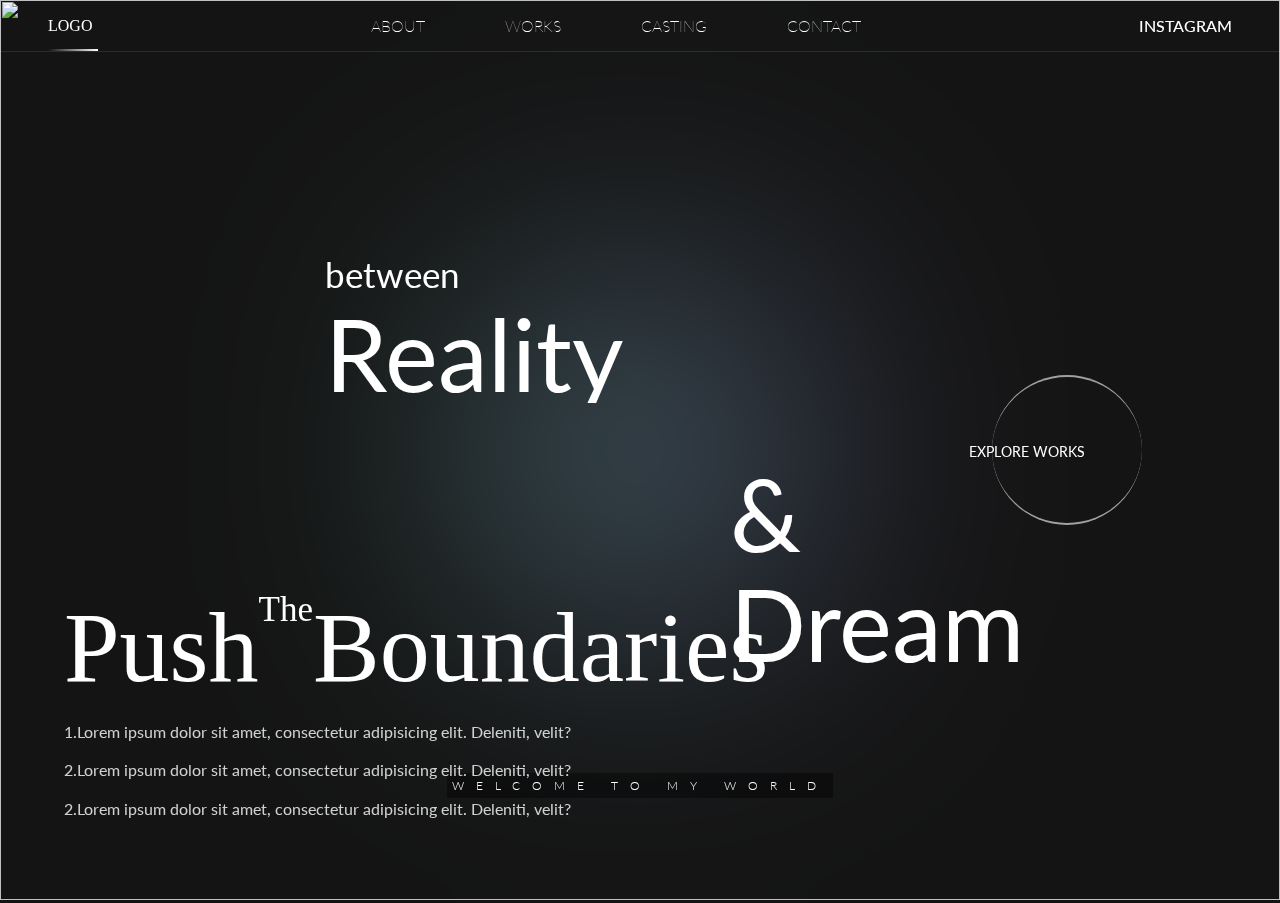
==== index.html @ f549fa96 "1" ====
<!DOCTYPE html>
<html lang="en">
    
<head>

    <meta charset="UTF-8">
    <meta name="viewport" content="width=device-width, initial-scale=1.0">
    <title>HessamHezaveh</title>
    <link rel="stylesheet" href="./style.css">
    <link rel="stylesheet" href="https://cdnjs.cloudflare.com/ajax/libs/font-awesome/6.4.2/css/all.min.css" integrity="sha512-z3gLpd7yknf1YoNbCzqRKc4qyor8gaKU1qmn+CShxbuBusANI9QpRohGBreCFkKxLhei6S9CQXFEbbKuqLg0DA==" crossorigin="anonymous" referrerpolicy="no-referrer" />

</head>
<body>

    <div id="blob"></div>
    <div class="blur" id="blur"></div>

    <header>
        <nav class="navbar">
            <span></span>
            <div class="logo">LOGO</div>
            <ul class="menu">
                <li><a href="#">About</a></li>
                <li><a href="./works">Works</a></li>
                <li><a href="#">Casting</a></li>
                <li><a href="#">Contact</a></li>
            </ul>
            <div class="btn">Instagram</div>
        </nav>
    </header>

    <div class="wrapper">
        <section class="video-section">
            <div class="video-container">

<!------------------------------------canvas--------------------------------------------->
                <canvas id="canvas1"></canvas>
                <script src="index.js"></script>
<!---------------------------------------------------------------------------------------->
            </div>
            <div class="img-container">
                <img src="./media/eye2.png" class="img">
            </div>
            <div class="text-content">
                <div class="img_txt">
                    <div class="title sm t-left" >
                        <span>between</span>
                    </div>
                    
                    <div class="title bg t-left">
                        <span>Reality</span>
                    </div>

                    <div class="title bg t-right n">
                        <span>&</span>
                    </div>

                    <div class="title bg t-right">
                        <span>Dream</span>
                    </div>
                </div>
                <p class="txt-bottom">
                    welcome to my world
                </p>
            </div>
            <div class="v_container">
                <div class="left-side">
                    <div class="tv">
                        <div class="bg">push</div>
                        <div class="sm">the</div>
                        <div class="bg ">boundaries</div>
                    </div>
                    <div class="text-container">
                        <p>
                            1.Lorem ipsum dolor sit amet, consectetur adipisicing elit. Deleniti, velit?
                        </p>
                        <p>
                            2.Lorem ipsum dolor sit amet, consectetur adipisicing elit. Deleniti, velit?
                        </p>
                        <p>
                            2.Lorem ipsum dolor sit amet, consectetur adipisicing elit. Deleniti, velit?
                        </p>
                    </div>
                </div>                
                <div class="right-side">
                    
                    <a href="./grid.html"><p>explore Works <i class="fa-solid fa-arrow-right-long"></i></p></a>
                </div>
            </div>
        </section>
    </div>
 
</body>
<script src="https://cdnjs.cloudflare.com/ajax/libs/gsap/3.11.0/gsap.min.js"></script>
<script src="https://cdnjs.cloudflare.com/ajax/libs/ScrollTrigger/1.0.5/ScrollTrigger.min.js"></script>
<script src="https://cdnjs.cloudflare.com/ajax/libs/gsap/3.10.4/ScrollTrigger.min.js"></script>
<script src="./gsap.js"></script>

<script src="./glowscript.js"></script>


</html>
---- style.css ----
@import url('https://fonts.googleapis.com/css2?family=Bangers&family=Lato:wght@100;300;400;700;900&display=swap');
* {
    padding: 0;
    margin: 0;
    box-sizing: border-box;
    -webkit-user-select: none; /* Safari */
    -ms-user-select: none; /* IE 10 and IE 11 */
    user-select: none; /* Standard syntax */
}
@font-face {
    font-family: w;
    src: url(./fonts/WanoQuin-ExtraBold.otf);
}

body{
    color: #fff;
    font-family: 'Lato', sans-serif;
    overflow-x: hidden;
    background-color: #141414;
    z-index: 3;
}
.navbar {
    display: flex;
    align-items: center;
    justify-content: space-between;
    padding: 1rem 3rem;
    position: fixed;
    top: 0;
    width: 100vw;
    border-bottom: 1px solid rgba(255, 255, 255, 0.1);
    z-index: 1000;
}

.navbar span{
    position: absolute;
    bottom: 0;
    height: 2px;
    width: 50px;
    background: linear-gradient(90deg, transparent, #fff);
    animation: animate 5s infinite linear;
}
/*head menu animation*/

@keyframes animate {
    0%{
        left: 0;
        transform: translate(-100%);
    }
    100%{
        left: 100%;
        transform: translate(0%);
    }
}


.logo {
    text-transform: capitalize;
    font-style: 30px;
    cursor: pointer;
    font-family: w;
}

li {
    list-style: none;
}

a {
    color: #fff;
    text-decoration: none;
}

.menu {
    display: flex;
    gap: 5rem;
    text-transform: uppercase;
    font-weight: 100;
}
.btn {
    font-weight: 500;
    text-transform: uppercase;
}
.wrapper{
    display:grid;
}

section{
    width:100vw;
    flex-shrink: 0;
    overflow: hidden;
}



.img-container{
    position: absolute;
    top: 0;
    height: 100vh;
    width: 100vw;
}

.img{
    object-fit: cover;
    height: 100%;
    width: 100%;
}

.text-content{
    position: absolute;
    top: 0;
    height: 100vh;
    width: 100vw;
    display: flex;
    flex-direction: column;
    align-items: center;
    justify-content: center;
    
}

.title {

    width: 450px;
    position: relative;
    height: 110px;
    overflow: hidden;
}
.bg{
    font-size: 100px;
}
.sm{
    font-size: 35px;
    height: 40px;
}
.t-left{
    left: -20%;
}
.t-right{
    top: 50px;
    left: 70%;
}
.title span{
    position: absolute;
}
.n{
    z-index: -1;
}
.text-content p{
    transform: translateY(150px);
    text-transform: uppercase;
    font-size: 12px;
    letter-spacing: 12px;
    font-weight: 300;
    background: rgba(0, 0, 0, 0.4);
    padding: 5px;
    
}
.v_container {
    position: absolute;
    top: 0;
    height: 100vh;
    width: 100vw;
    display: grid;
    grid-template-columns: 2fr 1fr;
    


}
/* push envlop*/
.left-side{
    display: flex;
    flex-direction: column;
    justify-content: flex-end;
    padding: 4rem;
    gap: 1rem;
}

.tv{
    font-family: w;
    display: flex;
    text-transform: capitalize;

    
}

/********* paragraph ********/
.text-container{
    max-width: 600px;  
}

.text-container p{
    padding-bottom: 1rem;
    line-height: 1.4;
    opacity: 0.8;
}
/******************************/

.right-side{
    margin: auto;
    width: 150px;
    height: 150px;
    border-top: 2px solid;
    border-bottom: 2px solid;
    border-color: rgba(255, 255, 255, 0.6);
    border-radius: 50%;
    position: relative;
    /************************/
    
}

.right-side p{
    position: absolute;
    top: 45%;
    left: -15%;
    text-transform: uppercase;
    font-size: 14px;
    
}
.fa-arrow-right-long{
    transform: translateX(20px);
    
}

/***************works****************/

#image-track {
    display: flex;
    gap: 4vmin;
    position: absolute;
    left: 50%;
    top: 50%;
    transform: translate(0%, -50%); 
    user-select: none; /* -- Prevent image highlighting -- */
  }

  
#image-track > .image {
    width: 40vmin;
    height: 56vmin;
    object-fit: cover;
    object-position: 100% top;
  }




/**********************************************************/
/*mouse effect*/

@keyframes rotate {
    from {
      rotate: 0deg;
    }
    
    50% {
      scale: 1 1.5;
    }
    
    to {
      rotate: 360deg;
    }
  }
 

  #blob {
    background-color: white;
    height: 20vmax;
    aspect-ratio: 1;
    position: fixed;
    left: 50%;
    top: 50%;
    translate: -50% -50%;
    border-radius: 50%;
    background: linear-gradient(to right, aquamarine, mediumpurple);
    animation: rotate 20s infinite;
    opacity: 0.8;
    z-index: -5;
  }
  
    .blur {
    height: 100vh;
    width: 100vw;
    position:fixed;
    z-index: -2;
    backdrop-filter: blur(12vmax);


  }
  /*////////////////////////////////grid//////////////////////////////*/
  
.container {
    padding-top: 15vh;
    min-height: 100vh;
    display: flex;
    justify-content: space-evenly;
    align-items: center;
    gap: 30px;
    
    z-index: 1000;
}

.left-text {
    
    
    background-color:rgba(26, 26, 26, 0.664);
    padding: 20px;
    border-radius: 20px;
    transition: all 1s ease-in-out;

}



.heading{
    font-size: 4rem;
    color: white;
    text-align: center;
}
.subheading{
    color:#ddd;
    margin-top:10px;
    text-align: center;
    font-size: 1.3rem;
    line-height: 3rem;
}

.gallery{
    flex-basis: 80%;
    display: grid;
    gap: 20px;
    grid-template-columns: repeat(3, 1fr);
    grid-auto-rows: 120px;
    background-color: rgba(48, 48, 48, 0.575);
    padding: 20px;
    border-radius: 30px;
    transition: all 1s ease-in-out;

}

.box {
    background-size: cover;
    background-position: top;
    color: white;
    display: flex;
    justify-content: left;
    align-items: end;
    font-size: medium;
    font-weight: 500;
    padding-left: 10px;
    padding-bottom: 10px;
    background-color: #963c00;
   /* background-blend-mode: luminosity ;*/
    background-blend-mode: multiply;
    transition: all 1s ease-in-out;
    border-radius: 1rem;
   
}
.box2 {
    background-size: cover;
    background-position: top;

    display: flex;
    flex-direction: column;

    justify-content: center; 
    align-items: center;

    background-color: #272727;
   /* background-blend-mode: luminosity ;*/
    background-blend-mode: multiply;
    transition: all 1s ease-in-out;
    border-radius: 1rem;
    
    
   
}



.box2 p{
    color: #d46803;
    font-size:250%;
    font-weight:900;
    mix-blend-mode: difference ;
    
}
#us{
    font-size:900%;

}


/********utility class******/
.box:hover{
    background-color: #ffffff;
   /* background-blend-mode: normal ;*/
   background-position: center;
   box-shadow: 0 0 4px #fff;
}
.box2:hover{
    background-color: #00800d;
   /* background-blend-mode: normal ;*/
   background-position: center;
   box-shadow: 0 0 4px #fff;
}

.row-2{
    grid-row: span 2;
}
.col-2{
    grid-column: span 2;
}
.row-3{
    grid-row: span 3;
}
.col-3{
    grid-column: span 3;
}

/*////////////////////////////////////DICE/////////////////////////////////////*/

/*
* Dice Style
*/

.game-container{


    display: grid;
    gap: 20px;
    grid-template-columns: repeat(1, 3fr);
    place-items: center;
    justify-content: center;
    background: #1b1b1b8c;
    grid-auto-rows: 120px;

}


.dice{
    position: relative;
    width: 100px;
    height: 100px;
    transform-style: preserve-3d;
    transition: 0.1s ease;

   /* animation: rolling 4s;*/

}
@keyframes rolling{
    50%{
        transform: rotateX(455deg) rotateY(455deg)
    }
}
.face{
    position: absolute;
    width: 100%;
    height: 100%;
    border-radius: 20px;
    border: 5px solid #333333;
    transform-style: preserve-3d;
    background: linear-gradient(
        145deg, #5f5f5f, #202020
    );
}
/*corners*/
.face::before{
    position: absolute;
    content:'';
    width: 100%;
    height: 50%;
    border-radius: 200px;
    background: #333333;
    transform: translateZ(-1px)
}


.face::after{
    position: absolute;
    content: '';
    top:50%;
    left:50%;
    width: 18px;
    height: 18px;
    border-radius: 50%;
    background: #ffffff;

}
/*1*/
.front {
    transform:translateZ(50px);
}
.back{
    transform: rotateX(180deg) translateZ(50px)
}
/*2*/
.top{
    transform: rotateX(90deg) translateZ(50px)
}
.bottom{
    transform: rotateX(-90deg) translateZ(50px)
}
.right{
    transform: rotateY(90deg) translateZ(50px) 
}
/*3*/
.left{
    transform: rotateY(-90deg) translateZ(50px)
}




.front::after{
    width: 30px;
    height: 30px;
    background: #f63330;
    margin: -15px 0 0 -15px
}

.back::after{
    margin: -35px 0 0 -30px;
    box-shadow: 40px 0,
                0 25px,
                40px 25px,
                0 50px,
                40px 50px;
}

.top::after{
    margin: -30px 0 0 -30px;
    box-shadow:40px 40px;
}
.bottom::after{
    margin: -36px 0 0 -36px;
    box-shadow: 26px 26px,
                52px 52px,
                52px 0,
                0 52px;
}
.right::after{
    margin: -30px 0 0 -30px;
    box-shadow: 40px 0,
    0 40px,
    40px 40px;
}
.left::after{
    margin: -35px 0 0 -35px;
    box-shadow: 25px 25px,
                50px 50px;
}
.game-btn{
    cursor: pointer;
    font-weight: 900;
    background-color: transparent;
    color:#00c020;
    width: 200px;
    padding: 6px 12px;
    border-radius: 15px;
    font: 700 16px;
    border: 2px solid #00c020;
    transition: 0.4s;
}
.game-btn:hover{
    color: #fff;
    background: #00c020;
}

/*///////////////////////////////////tictactoe/////////////////////////////////////////*/

#main-heading{
     text-align: center;
    color: white;
     mix-blend-mode: difference ;
}


#win-message{
    color: white;
    font-size: 18px;
    visibility: hidden;
}

#game-canvas{

    background-color: rgba(0, 0, 0, 0.5);
    border-radius: 2rem;
}
  /*********************************phone***************************************/

  @media screen and (max-width: 800px){


    .bg{
        font-size: 70px;
    }
    .sm{
        font-size: 25px;
        height: 20px;

    }
    .left{
        left: 15%;
    }
    .right{
        top: 20px;
        left: 45%;
    }
    .title span{
        position: absolute;
    }

    .text-content p{
        transform: translateY(150px);
        text-align: center;
        
        font-size: 10px;
        letter-spacing: 12px;
        font-weight: 800;
    }
    .menu {
        display: flex;
        gap: 2rem; 
        
        text-transform: uppercase;
        font-weight: 300;
        font-size: 15px;
        padding-right: 1rem;
        padding-left: 1rem;
        margin-bottom: -2rem;
        margin-top: -2rem;
       
    }
    .logo{
        
        visibility: hidden;
    }
    .btn {
        visibility: hidden;
        
    }
    .navbar{
        display: flex;
        flex-direction: column;
        gap: 1.5rem;
        
    }
    .txt-bottom{
        line-height: 1.5rem;
    }

    /***********************/
    .text-container{
        padding-top: 2rem;
        max-width: 600px;  
    }
    
    .text-container p{
        text-align: center;
        padding-bottom: 1rem;
        line-height: 1.4;
        opacity: 0.8;
       
    }

    /**********************************************/
    .tv .bg{
        font-size: 45px;
    }
    .v_container {
        align-items: center;
        display: block;
        padding-top: 5rem;
    
    
    }
    .v_container .left-side .tv {
        align-items: center;
        display: flex;
        flex-direction: column;
        gap: 1rem;    
    }
    div .right-side {
        margin-top: -2rem;

    }
    /*////////////////////////////WORKS////////////////////*/ 
    #image-track {
        display: flex;
        gap: 4vmin;
        position: absolute;
        left: 50%;
        top: 50%;
        transform: translate(0%, -50%); 
        user-select: none; /* -- Prevent image highlighting -- */
      }
      
      #image-track > .image {
        width: 70vmin;
        height: 100vmin;
        object-fit: cover;
        object-position: 100% top;
      }

      /******************grid****************************/
  
    .container{
        flex-direction: column;
    }
    .gallery {
        width: 90%;
        gap: 10px;
    /*extera*/
        grid-auto-rows: 220px;
        margin-bottom: 15rem;
        /*grid-template-columns: repeat(2, 1fr);*/

    }
    .left-text {
        width: 80%;
        margin-top: 10rem;
        margin-bottom: 5rem;
    }
    /*not good
    .box{
        grid-row: span 1;
        grid-column: span 1;
    }*/




  }
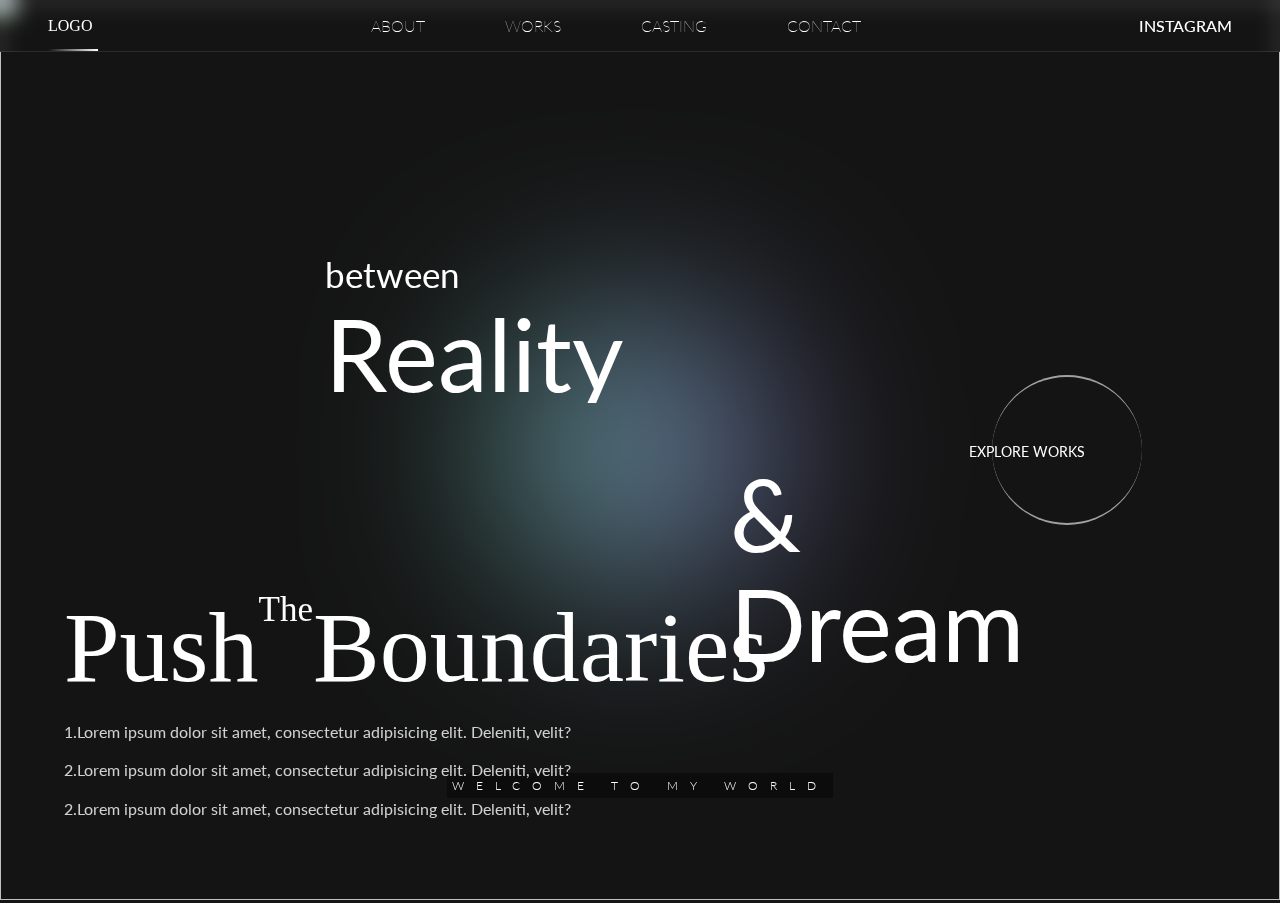
==== commit 7f566552: "startingasd" ====
--- a/index.html
+++ b/index.html
@@ -21,7 +21,7 @@
             <div class="logo">LOGO</div>
             <ul class="menu">
                 <li><a href="#">About</a></li>
-                <li><a href="./works">Works</a></li>
+                <li><a href="./grid.html">Works</a></li>
                 <li><a href="#">Casting</a></li>
                 <li><a href="#">Contact</a></li>
             </ul>
--- a/style.css
+++ b/style.css
@@ -29,6 +29,7 @@
     width: 100vw;
     border-bottom: 1px solid rgba(255, 255, 255, 0.1);
     z-index: 1000;
+    backdrop-filter: blur(10px)
 }
 
 .navbar span{
@@ -169,6 +170,7 @@
     display: flex;
     flex-direction: column;
     justify-content: flex-end;
+
     padding: 4rem;
     gap: 1rem;
 }
@@ -219,25 +221,7 @@
     
 }
 
-/***************works****************/
-
-#image-track {
-    display: flex;
-    gap: 4vmin;
-    position: absolute;
-    left: 50%;
-    top: 50%;
-    transform: translate(0%, -50%); 
-    user-select: none; /* -- Prevent image highlighting -- */
-  }
-
-  
-#image-track > .image {
-    width: 40vmin;
-    height: 56vmin;
-    object-fit: cover;
-    object-position: 100% top;
-  }
+
 
 
 
@@ -280,126 +264,89 @@
     width: 100vw;
     position:fixed;
     z-index: -2;
-    backdrop-filter: blur(12vmax);
+    backdrop-filter: blur(100px);
+ 
 
 
   }
   /*////////////////////////////////grid//////////////////////////////*/
   
 .container {
-    padding-top: 15vh;
-    min-height: 100vh;
+    padding: 10vh;
+
+    width: 100vw;
     display: flex;
+    flex-direction: column;
+    
     justify-content: space-evenly;
     align-items: center;
     gap: 30px;
     
     z-index: 1000;
 }
-
-.left-text {
-    
-    
-    background-color:rgba(26, 26, 26, 0.664);
-    padding: 20px;
-    border-radius: 20px;
-    transition: all 1s ease-in-out;
-
-}
-
-
-
-.heading{
-    font-size: 4rem;
-    color: white;
-    text-align: center;
-}
-.subheading{
-    color:#ddd;
-    margin-top:10px;
-    text-align: center;
-    font-size: 1.3rem;
-    line-height: 3rem;
-}
-
 .gallery{
-    flex-basis: 80%;
     display: grid;
-    gap: 20px;
+    
     grid-template-columns: repeat(3, 1fr);
-    grid-auto-rows: 120px;
-    background-color: rgba(48, 48, 48, 0.575);
-    padding: 20px;
-    border-radius: 30px;
-    transition: all 1s ease-in-out;
-
-}
-
-.box {
-    background-size: cover;
-    background-position: top;
-    color: white;
-    display: flex;
-    justify-content: left;
-    align-items: end;
-    font-size: medium;
-    font-weight: 500;
-    padding-left: 10px;
-    padding-bottom: 10px;
-    background-color: #963c00;
-   /* background-blend-mode: luminosity ;*/
-    background-blend-mode: multiply;
-    transition: all 1s ease-in-out;
-    border-radius: 1rem;
-   
-}
-.box2 {
-    background-size: cover;
-    background-position: top;
-
+    /* grid-template-rows: repeat(1,1fr); */
+    align-items: center;
+    justify-content: center;
+    gap: 1rem;
+    
+    padding: 5rem;
+
+    border:solid rgb(26, 25, 25);
+
+}
+.box{
+    width: 100%;
+    height: 100%;
     display: flex;
     flex-direction: column;
-
+    grid-row: span 1;
+    
+}
+.box1{
+    width: 100%;
+    height: 100%;
+    display: flex;
+    flex-direction: column;
+
+    
     justify-content: center; 
     align-items: center;
-
-    background-color: #272727;
-   /* background-blend-mode: luminosity ;*/
-    background-blend-mode: multiply;
-    transition: all 1s ease-in-out;
-    border-radius: 1rem;
-    
-    
+    
+}
+.left-text{
+    /* border: solid orange; */
+    height: 100%;
+    width: 100%;
+    display: flex;
+    flex-direction:column ;
+    align-items: center;
+    justify-content: center;
+    text-align: center;
+    padding: 1rem;
+}
+
+.box1 img{
+    
+    width:100%;
+    height: 500px;
+    /* border:solid greenyellow; */
+    object-fit:cover;
    
 }
-
-
-
-.box2 p{
-    color: #d46803;
-    font-size:250%;
-    font-weight:900;
-    mix-blend-mode: difference ;
-    
-}
-#us{
-    font-size:900%;
-
-}
-
-
-/********utility class******/
-.box:hover{
-    background-color: #ffffff;
-   /* background-blend-mode: normal ;*/
-   background-position: center;
-   box-shadow: 0 0 4px #fff;
-}
-.box2:hover{
-    background-color: #00800d;
-   /* background-blend-mode: normal ;*/
-   background-position: center;
-   box-shadow: 0 0 4px #fff;
+.box img{
+    position: relative;
+    width:100%;
+   
+    /* border:solid greenyellow; */
+    object-fit: cover;
+    grid-row: span 1;
+    grid-column: span 1;
+    
+   
 }
 
 .row-2{
@@ -412,6 +359,9 @@
     grid-row: span 3;
 }
 .col-3{
+    grid-column: span 3;
+}
+.col-4{
     grid-column: span 3;
 }
 
@@ -424,13 +374,16 @@
 .game-container{
 
 
+    height: 100%;
     display: grid;
-    gap: 20px;
-    grid-template-columns: repeat(1, 3fr);
+    gap: 50px;
+    grid-template-columns: repeat(1, 1fr);
+
     place-items: center;
     justify-content: center;
-    background: #1b1b1b8c;
-    grid-auto-rows: 120px;
+    /* background: #1b1b1b8c; */
+
+    /* border: solid purple; */
 
 }
 
@@ -498,6 +451,7 @@
 .bottom{
     transform: rotateX(-90deg) translateZ(50px)
 }
+/*4*/
 .right{
     transform: rotateY(90deg) translateZ(50px) 
 }
@@ -563,9 +517,29 @@
     color: #fff;
     background: #00c020;
 }
+/*/////////////////////////////////////////////3d//////////////////////////////////////*/
+
+ #threedwindow{
+    width: 100%;
+    height: 30vw;
+}
+ #frame {
+    width: 100%;
+    height: 100%;
+}  
+
+.threeDcontainer{
+
+
+    overflow: hidden;
+
+
+
+
+
+}
 
 /*///////////////////////////////////tictactoe/////////////////////////////////////////*/
-
 #main-heading{
      text-align: center;
     color: white;
@@ -586,16 +560,14 @@
 }
   /*********************************phone***************************************/
 
-  @media screen and (max-width: 800px){
-
-
+  @media screen and (max-width: 1200px){
     .bg{
         font-size: 70px;
     }
     .sm{
         font-size: 25px;
         height: 20px;
-
+    
     }
     .left{
         left: 15%;
@@ -607,7 +579,7 @@
     .title span{
         position: absolute;
     }
-
+    
     .text-content p{
         transform: translateY(150px);
         text-align: center;
@@ -646,8 +618,165 @@
     .txt-bottom{
         line-height: 1.5rem;
     }
-
-    /***********************/
+    .container{
+        padding: 5rem 3rem;
+    }
+
+    .gallery{
+        display: grid;
+     
+        grid-template-columns: repeat(1, 1fr);
+        /* grid-template-rows: repeat(1,1fr); */
+        align-items: center;
+        justify-content: center;
+        gap: 3rem;
+        
+        padding: 3rem;
+    
+        border:solid ;
+    
+    }
+    .row-2{
+        grid-row: span 1;
+    }
+    .col-2{
+        grid-column: span 1;
+    }
+    .row-3{
+        grid-row: span 1;
+    }
+    .col-3{
+        grid-column: span 1;
+    }
+    .col-4{
+        grid-column: span 1;
+    }
+
+    .right{
+        transform: rotateY(90deg) translateZ(5px) translateY(-16px) 
+    }
+    /*3*/
+    .left{
+        transform: rotateY(-90deg) translateZ(60px)
+    }
+    .box1 img{
+        min-height: 800px;
+    }
+
+
+        
+    #threedwindow{
+        width: 100%;
+        height: 60vw;
+    }
+
+
+    
+
+    /********************************************/
+    .text-container{
+        padding-top: 2rem;
+        max-width: 600px;  
+    }
+    .left-side{
+        align-items: center;
+    }
+    
+    .text-container p{
+        text-align: center;
+        
+        padding-bottom: 1rem;
+        line-height: 1.4;
+        opacity: 0.8;
+        
+       
+    }
+    /********************************************/
+    .tv .bg{
+        font-size: 45px;
+    }
+    .v_container {
+        align-items: center;
+        display: block;
+        padding-top: 5rem;
+    
+    
+    }
+    .v_container .left-side .tv {
+        align-items: center;
+        display: flex;
+        flex-direction: column;
+        gap: 1rem;    
+    }
+    div .right-side {
+        margin-top: -2rem;
+    
+    }
+
+    
+  }
+
+
+  @media screen and (max-width: 600px){
+    .bg{
+        font-size: 70px;
+    }
+    .sm{
+        font-size: 25px;
+        height: 20px;
+    
+    }
+    .left{
+        left: 15%;
+    }
+    .right{
+        top: 20px;
+        left: 45%;
+    }
+    .title span{
+        position: absolute;
+    }
+    
+    .text-content p{
+        transform: translateY(150px);
+        text-align: center;
+        
+        font-size: 10px;
+        letter-spacing: 12px;
+        font-weight: 800;
+    }
+    .menu {
+        display: flex;
+        gap: 2rem; 
+        
+        text-transform: uppercase;
+        font-weight: 300;
+        font-size: 15px;
+        padding-right: 1rem;
+        padding-left: 1rem;
+        margin-bottom: -2rem;
+        margin-top: -2rem;
+       
+    }
+    .logo{
+        
+        visibility: hidden;
+    }
+    .btn {
+        visibility: hidden;
+        
+    }
+    .navbar{
+        display: flex;
+        flex-direction: column;
+        gap: 1.5rem;
+        
+    }
+    .txt-bottom{
+        line-height: 1.5rem;
+    }
+
+    /********************************************/
     .text-container{
         padding-top: 2rem;
         max-width: 600px;  
@@ -660,10 +789,20 @@
         opacity: 0.8;
        
     }
-
-    /**********************************************/
+    /********************************************/
     .tv .bg{
         font-size: 45px;
+    }
+
+    .t-left{
+        left: 10%;
+    }
+    .t-right{
+        top: 50px;
+        left: 40%;
+    }
+    .title span{
+        position: absolute;
     }
     .v_container {
         align-items: center;
@@ -680,55 +819,17 @@
     }
     div .right-side {
         margin-top: -2rem;
-
-    }
-    /*////////////////////////////WORKS////////////////////*/ 
-    #image-track {
-        display: flex;
-        gap: 4vmin;
-        position: absolute;
-        left: 50%;
-        top: 50%;
-        transform: translate(0%, -50%); 
-        user-select: none; /* -- Prevent image highlighting -- */
-      }
-      
-      #image-track > .image {
-        width: 70vmin;
-        height: 100vmin;
-        object-fit: cover;
-        object-position: 100% top;
-      }
-
-      /******************grid****************************/
-  
-    .container{
-        flex-direction: column;
-    }
-    .gallery {
-        width: 90%;
-        gap: 10px;
-    /*extera*/
-        grid-auto-rows: 220px;
-        margin-bottom: 15rem;
-        /*grid-template-columns: repeat(2, 1fr);*/
-
-    }
-    .left-text {
-        width: 80%;
-        margin-top: 10rem;
-        margin-bottom: 5rem;
-    }
-    /*not good
-    .box{
-        grid-row: span 1;
-        grid-column: span 1;
-    }*/
-
-
-
-
-  }
-
-
-
+    
+    }
+    /********************************************/
+ 
+    /********************************************/ 
+    
+    
+
+/*/////////////////////////////////////////////3d//////////////////////////////////////*/
+
+
+
+
+}
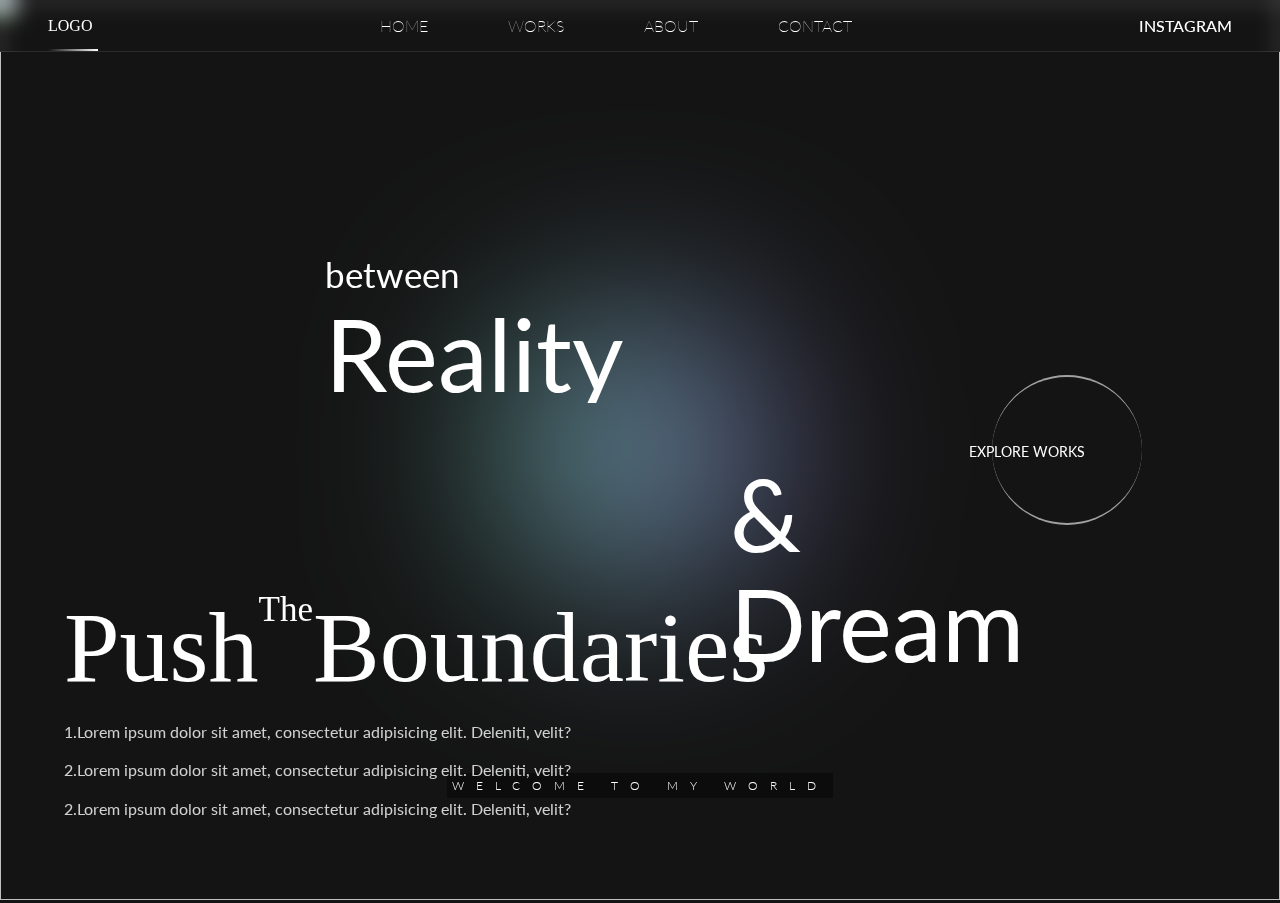
==== commit a1fa9732: "12" ====
--- a/index.html
+++ b/index.html
@@ -20,9 +20,9 @@
             <span></span>
             <div class="logo">LOGO</div>
             <ul class="menu">
+                <li><a href="#">Home</a></li>
+                <li><a href="./grid.html">Works</a></li>
                 <li><a href="#">About</a></li>
-                <li><a href="./grid.html">Works</a></li>
-                <li><a href="#">Casting</a></li>
                 <li><a href="#">Contact</a></li>
             </ul>
             <div class="btn">Instagram</div>
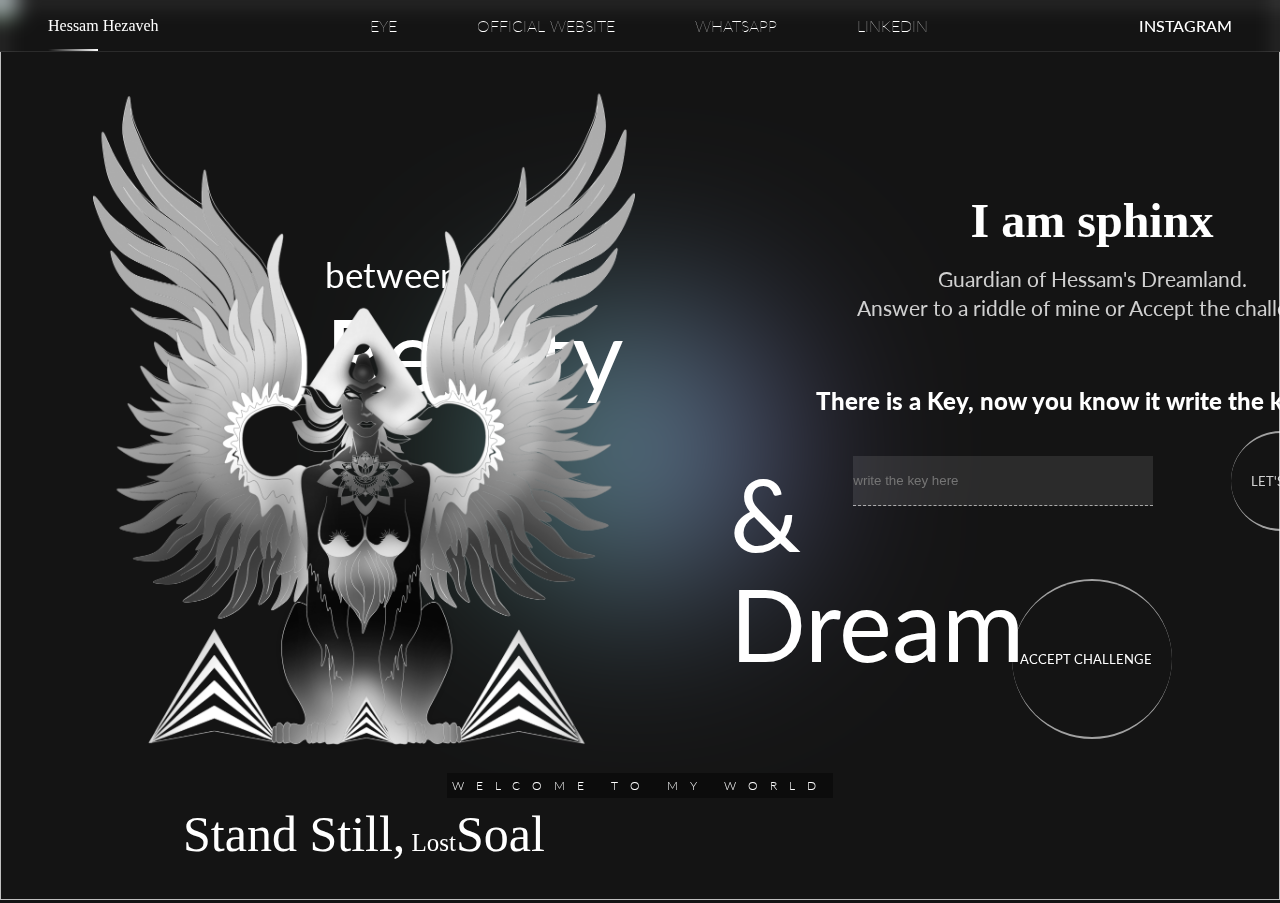
==== commit 0242731d: "x" ====
--- a/index.html
+++ b/index.html
@@ -18,14 +18,14 @@
     <header>
         <nav class="navbar">
             <span></span>
-            <div class="logo">LOGO</div>
+            <div class="logo">Hessam Hezaveh</div>
             <ul class="menu">
-                <li><a href="#">Home</a></li>
-                <li><a href="./grid.html">Works</a></li>
-                <li><a href="#">About</a></li>
-                <li><a href="#">Contact</a></li>
+                <li><a href="#">eye</a></li>
+                <li><a href="./grid.html">official website</a></li>
+                <li><a href="#">whatsapp</a></li>
+                <li><a href="https://www.linkedin.com/in/hessam-gm/">linkedin</a></li>
             </ul>
-            <div class="btn">Instagram</div>
+            <div class="btn"><a  href="">Instagram</a></div>
         </nav>
     </header>
 
@@ -64,13 +64,30 @@
                 </p>
             </div>
             <div class="v_container">
-                <div class="left-side">
+                
+
+                <div class="left-side ">
+                    <img src="./img/5 copy.png" alt=""  >
                     <div class="tv">
-                        <div class="bg">push</div>
-                        <div class="sm">the</div>
-                        <div class="bg ">boundaries</div>
+                        <div class="bg">Stand still,<span class="sm">  Lost</span></div>
+                        <!-- <div class="sm">am</div> -->
+                        <div class="bg ">soal</div>
                     </div>
-                    <div class="text-container">
+
+                </div>         
+                <div class="right-side">   
+                    <section class="text-container text1 ">
+                        <h2>I am sphinx</h2>
+                        <p class="p1">
+                            Guardian of Hessam's Dreamland. <br>
+                            Answer to a riddle of mine or Accept the challenge!
+                        </p>
+                        
+
+
+                    </section>
+                    <!-- <div class="text-container text1">
+                       
                         <p>
                             1.Lorem ipsum dolor sit amet, consectetur adipisicing elit. Deleniti, velit?
                         </p>
@@ -80,12 +97,46 @@
                         <p>
                             2.Lorem ipsum dolor sit amet, consectetur adipisicing elit. Deleniti, velit?
                         </p>
-                    </div>
-                </div>                
-                <div class="right-side">
+                    </div> -->
                     
-                    <a href="./grid.html"><p>explore Works <i class="fa-solid fa-arrow-right-long"></i></p></a>
-                </div>
+                    <!-- <label for="text-container"></label> -->
+                    <section class="text-container text2 ">   
+                        <h2>
+                            There is a Key, now you know it write the key here:
+                        </h2>
+                        <div class="keydiv">
+                            <input class="answerInput" type="text" placeholder="write the key here">
+                            <!-- <button class="answerBtn"> Go </button> -->
+                            <section class="right-sideBtn">   
+
+                                <a href="./grid.html"><p>Let's go<i class="fa-solid fa-arrow-right-long"></i></p></a>
+                            </section>
+                        </div>
+
+
+                    </section >
+                    <!-- <div class="text-container text2">
+              
+                        <p>
+                            1.text2
+                        </p>
+                        <p>
+                            2.text2
+                        </p>
+                        <p>
+                            2.text2
+                        </p>
+                    </div> -->
+                    <!-- <div class="text3" >
+                        <iframe style="width: 500px; height: 300px;" src="index.html" frameborder="0" > </iframe>
+                    </div> -->
+
+
+                    <section class="right-sideBtn right-sideBtn2  text3 ">   
+                        <a href="./grid.html"><p> Accept challenge<i class="fa-solid fa-arrow-right-long"></i></p></a>
+                    </section>
+                    
+                </div>    
             </div>
         </section>
     </div>
--- a/style.css
+++ b/style.css
@@ -127,9 +127,15 @@
 .bg{
     font-size: 100px;
 }
+.tv .bg{
+    font-size: 50px;
+}
 .sm{
     font-size: 35px;
     height: 40px;
+}
+.tv .sm{
+    font-size: 25px;
 }
 .t-left{
     left: -20%;
@@ -154,13 +160,26 @@
     padding: 5px;
     
 }
+/* .text1{
+    position: absolute;
+   
+}
+.text2{
+    position: absolute;
+} */
 .v_container {
     position: absolute;
     top: 0;
     height: 100vh;
     width: 100vw;
     display: grid;
-    grid-template-columns: 2fr 1fr;
+    grid-template-columns: 1fr 3fr;
+
+    /* align-items: center;
+    justify-content: center; */
+    /* display: block; */
+    padding-top: 2rem;
+    
     
 
 
@@ -169,15 +188,22 @@
 .left-side{
     display: flex;
     flex-direction: column;
-    justify-content: flex-end;
-
-    padding: 4rem;
+    justify-content: center;
+
+    align-items: center; 
+
+    padding-left: 4rem;
+    padding-right: 4rem;
     gap: 1rem;
+}
+.left-side img{
+    width: 600px;
 }
 
 .tv{
     font-family: w;
     display: flex;
+ 
     text-transform: capitalize;
 
     
@@ -185,7 +211,9 @@
 
 /********* paragraph ********/
 .text-container{
-    max-width: 600px;  
+    max-width: 600px;
+    scroll-snap-align: start; 
+ 
 }
 
 .text-container p{
@@ -194,31 +222,109 @@
     opacity: 0.8;
 }
 /******************************/
-
 .right-side{
-    margin: auto;
-    width: 150px;
-    height: 150px;
+    
+    
+    display: flex;
+    flex-direction: column;
+    justify-content: center;
+    align-items: center; 
+
+    text-align: center;
+    padding: 4rem;
+    gap: 3rem;
+
+    scroll-snap-type: y mandatory;
+
+
+    
+ 
+    
+
+}
+.sections{
+    scroll-snap-align: start; 
+}
+
+
+.right-sideBtn{
+    margin: 0;
+    width: 160px;
+    height: 160px;
     border-top: 2px solid;
     border-bottom: 2px solid;
     border-color: rgba(255, 255, 255, 0.6);
     border-radius: 50%;
     position: relative;
+    transition: .5s;
+ 
+    /* scroll-snap-align: start; */
     /************************/
     
 }
 
-.right-side p{
+.right-sideBtn p{
     position: absolute;
     top: 45%;
-    left: -15%;
+    left: 5%; 
     text-transform: uppercase;
-    font-size: 14px;
+    font-size: 13px;
+
     
 }
 .fa-arrow-right-long{
-    transform: translateX(20px);
-    
+    transform: translateX(2px);
+    
+}
+.text1 h2{
+    font-family: w;
+    font-size: 3rem;
+    padding-bottom: 1rem;
+}
+.text1 p{
+    font-size: 1.3rem;
+}
+.text2{
+    display: flex;
+    flex-direction: column;
+}
+.text2 h2{
+    font-size: 1.5rem;
+    font-weight: 900;
+    padding-bottom: 1rem;
+}
+.keydiv{
+    display: flex;
+    align-items: center;
+    justify-content: space-evenly;
+    gap: 1rem;
+}
+.keydiv .right-sideBtn{
+
+    width: 100px;
+    height: 100px; 
+    align-items: center;
+    justify-content: center;
+
+}
+.keydiv .right-sideBtn p{
+    top: 40%;
+    left: 20%;
+    
+}
+
+.right-sideBtn:hover{
+    background-color: rgba(0, 0, 0, .5);
+    color: black;
+
+}
+.answerInput{
+    background-color: transparent;
+    width: 50%;
+    border: solid 0;
+    border-bottom:dashed 1PX rgba(255, 255, 255, 0.6);
+    background-color: rgba(255, 255, 255, .1);
+    height: 50px
 }
 
 
@@ -619,7 +725,8 @@
         line-height: 1.5rem;
     }
     .container{
-        padding: 5rem 3rem;
+        padding: 5rem 1rem;
+        padding-left: 2rem;
     }
 
     .gallery{
@@ -629,9 +736,12 @@
         /* grid-template-rows: repeat(1,1fr); */
         align-items: center;
         justify-content: center;
-        gap: 3rem;
-        
-        padding: 3rem;
+        gap: 1rem;
+        
+        padding: 1rem;
+        
+
+  
     
         border:solid ;
     
@@ -675,49 +785,100 @@
 
     /********************************************/
     .text-container{
-        padding-top: 2rem;
-        max-width: 600px;  
+        padding-top: 0rem;
+        max-width: 900px;  
     }
     .left-side{
-        align-items: center;
-    }
+        display: flex;
+        flex-direction: row;
+        align-items:end;
+    }
+    .left-side img{
+        width: 300px;
+    }
+
     
     .text-container p{
         text-align: center;
-        
+        font-size: 1.1rem;
         padding-bottom: 1rem;
-        line-height: 1.4;
+        line-height: 1.4rem;
         opacity: 0.8;
         
        
     }
     /********************************************/
+
     .tv .bg{
-        font-size: 45px;
+        font-size: 55px;
+        
+    }
+
+    .tv .sm{
+        position: absolute;
+        font-size: 25px;
+        transform: translateY(50px) translateX(-60px);
+      
+        
     }
     .v_container {
         align-items: center;
         display: block;
         padding-top: 5rem;
+        
     
     
     }
     .v_container .left-side .tv {
-        align-items: center;
+        align-items:start;
+        justify-content: end;
         display: flex;
         flex-direction: column;
-        gap: 1rem;    
+        text-align: right;
+        gap: 1rem;  
+        padding-bottom: 2rem;  
+    
     }
     div .right-side {
+        margin-top: -3rem;
+    
+    }
+    .answerInput{
+        width: 60%;
+        height: 40px
+
+    }
+    .keydiv {
+        justify-content:center
+    }
+    .keydiv .right-sideBtn{
+        width: 80px;
+        height: 80px; 
+
+    }
+    .keydiv .right-sideBtn p{
+        top: 30%;
+        left: 5%;
+        font-size: 15px;
+        
+    }
+    .right-side{
+        padding: 3rem;
+        gap: 2rem;
+    }
+    .right-sideBtn2{
         margin-top: -2rem;
-    
-    }
+    }
+
+
+
+    
 
     
   }
 
 
-  @media screen and (max-width: 600px){
+  @media screen and (max-width: 700px){
     .bg{
         font-size: 70px;
     }
@@ -778,20 +939,35 @@
 
     /********************************************/
     .text-container{
-        padding-top: 2rem;
+        padding-top: 0rem;
         max-width: 600px;  
+        
+    }
+    .text1 h2{
+        font-size: 40px;
+        
+    }
+    
+    .text2 h2{
+        font-size: 25px;
+        
     }
     
     .text-container p{
         text-align: center;
-        padding-bottom: 1rem;
+        padding-bottom: 0rem;
         line-height: 1.4;
         opacity: 0.8;
+        
        
     }
     /********************************************/
     .tv .bg{
-        font-size: 45px;
+        font-size: 30px;
+    }
+    .tv .sm{
+        font-size: 15px;
+       transform: translateY(30px) translatex(-100px);
     }
 
     .t-left{
@@ -812,15 +988,29 @@
     
     }
     .v_container .left-side .tv {
-        align-items: center;
-        display: flex;
+        align-items: start;
+
         flex-direction: column;
-        gap: 1rem;    
+        gap: .5rem;    
     }
     div .right-side {
         margin-top: -2rem;
     
-    }
+
+    }
+    .left-side{
+    
+        flex-direction: row;
+        align-items:end;
+        justify-content: center;
+    }
+    .left-side img{
+        width: 250px;
+    }
+    .right-sideBtn2{
+        margin-top: -1rem;
+    }
+
     /********************************************/
  
     /********************************************/ 
@@ -833,3 +1023,62 @@
 
 
 }
+@media screen and (max-height: 700px){
+    .left-side img{
+        width: 120px;
+    }
+    .left-side{
+
+        align-items: center;
+        gap: 7rem;
+        padding-top: 1rem ;
+    }
+
+    .tv{
+        margin-bottom: -2rem;
+        
+    }
+
+
+    .tv .sm{
+    
+ 
+        font-size: 20px;
+    } 
+    .right-sideBtn2{
+        margin-top: -.5rem;
+    }
+    .right-side{
+        gap:.5rem
+    }
+    .keydiv .right-sideBtn{
+        width: 60px;
+        height: 60px; 
+
+    }
+    .keydiv .right-sideBtn p{
+        top: 40%;
+        left: 5%;
+        font-size: 10px;
+        
+    }
+    .right-sideBtn{
+        width: 120px;
+        height: 120px; 
+
+    }
+
+    .right-sideBtn p{
+        top: 45%;
+        left: 5%;
+        font-size: 10px;
+        
+    }
+    .right-side .text2 h2{
+        font-size: 15px;
+    }
+
+
+
+}
+
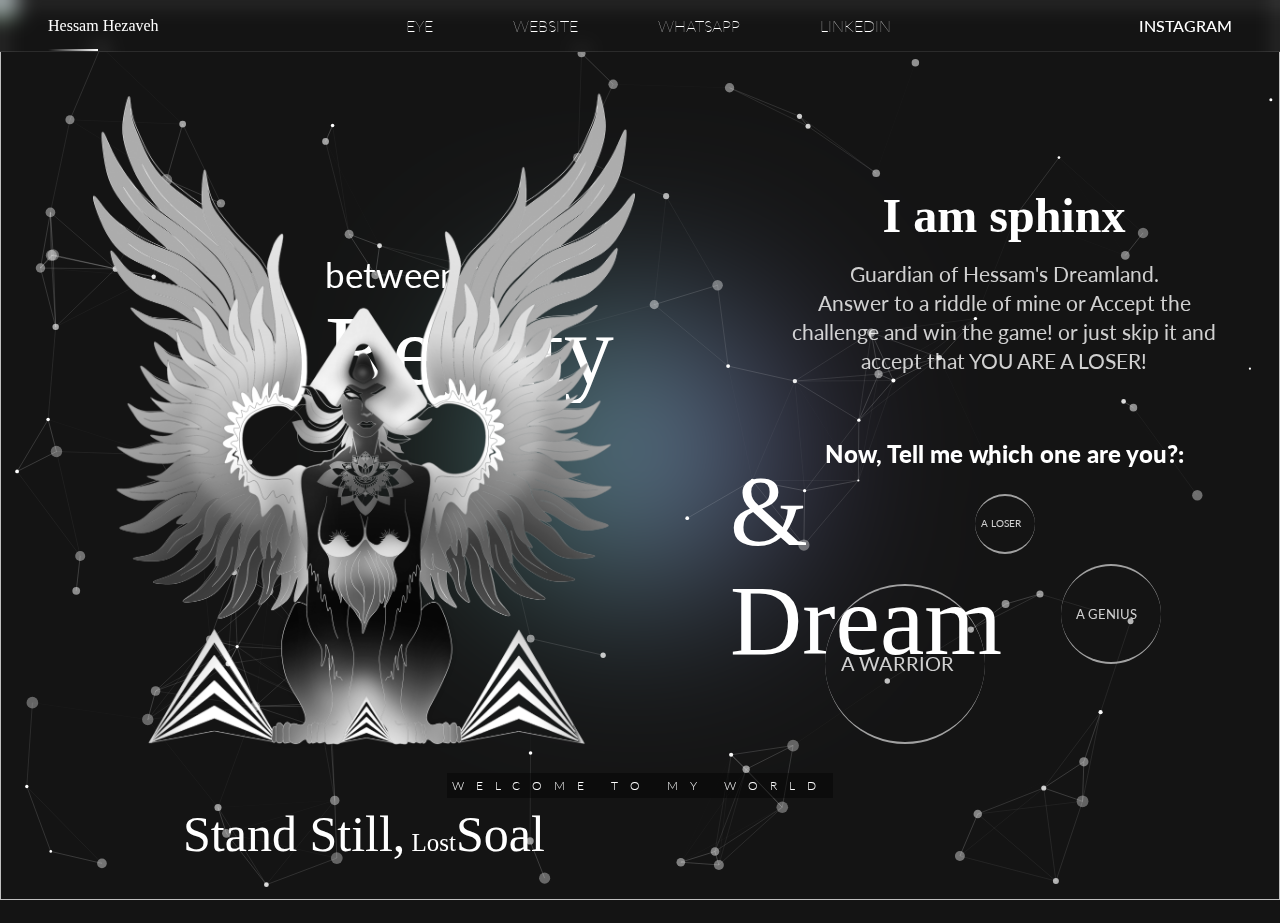
==== commit 7cb9dd56: "s" ====
--- a/index.html
+++ b/index.html
@@ -14,6 +14,9 @@
 
     <div id="blob"></div>
     <div class="blur" id="blur"></div>
+    <canvas id="canvas1" class="canvas1" style=" position: fixed;"></canvas>
+    
+
 
     <header>
         <nav class="navbar">
@@ -21,7 +24,7 @@
             <div class="logo">Hessam Hezaveh</div>
             <ul class="menu">
                 <li><a href="#">eye</a></li>
-                <li><a href="./grid.html">official website</a></li>
+                <li><a href="./grid.html">website</a></li>
                 <li><a href="#">whatsapp</a></li>
                 <li><a href="https://www.linkedin.com/in/hessam-gm/">linkedin</a></li>
             </ul>
@@ -29,20 +32,25 @@
         </nav>
     </header>
 
-    <div class="wrapper">
+    <div class="wrapper " >
+
+
         <section class="video-section">
+
             <div class="video-container">
+<!------------------------------------canvas--------------------------------------------->
+             <canvas id="canvas2" class="canvas1" style="height: 100vh;"></canvas>
 
-<!------------------------------------canvas--------------------------------------------->
-                <canvas id="canvas1"></canvas>
-                <script src="index.js"></script>
 <!---------------------------------------------------------------------------------------->
             </div>
+
             <div class="img-container">
                 <img src="./media/eye2.png" class="img">
             </div>
+
             <div class="text-content">
                 <div class="img_txt">
+
                     <div class="title sm t-left" >
                         <span>between</span>
                     </div>
@@ -59,33 +67,38 @@
                         <span>Dream</span>
                     </div>
                 </div>
+
                 <p class="txt-bottom">
                     welcome to my world
                 </p>
+
             </div>
+
             <div class="v_container">
                 
 
-                <div class="left-side ">
+                <div class="left-side animation1">
+
                     <img src="./img/5 copy.png" alt=""  >
+
                     <div class="tv">
                         <div class="bg">Stand still,<span class="sm">  Lost</span></div>
                         <!-- <div class="sm">am</div> -->
                         <div class="bg ">soal</div>
                     </div>
 
-                </div>         
-                <div class="right-side">   
-                    <section class="text-container text1 ">
+                </div>   
+
+                <div class="right-side animation2">   
+
+                    <div class="text-container text1 ">
                         <h2>I am sphinx</h2>
                         <p class="p1">
                             Guardian of Hessam's Dreamland. <br>
-                            Answer to a riddle of mine or Accept the challenge!
+                            Answer to a riddle of mine or Accept the challenge and win the game!
+                            or just skip it and accept that YOU ARE A LOSER!
                         </p>
-                        
-
-
-                    </section>
+                    </div>
                     <!-- <div class="text-container text1">
                        
                         <p>
@@ -100,21 +113,36 @@
                     </div> -->
                     
                     <!-- <label for="text-container"></label> -->
-                    <section class="text-container text2 ">   
+
+                    <div class="text-container text2 ">   
                         <h2>
-                            There is a Key, now you know it write the key here:
+                            Now, Tell me which one are you?:
                         </h2>
                         <div class="keydiv">
-                            <input class="answerInput" type="text" placeholder="write the key here">
-                            <!-- <button class="answerBtn"> Go </button> -->
-                            <section class="right-sideBtn">   
+                            <!-- <input class="answerInput" type="text" placeholder="  write the key here"> -->
+       
 
-                                <a href="./grid.html"><p>Let's go<i class="fa-solid fa-arrow-right-long"></i></p></a>
-                            </section>
+                            <a href="./grid.html">
+                                <div class="right-sideBtn1  ">   
+                                <p>a Loser<i class="fa-solid fa-arrow-right-long"></i></p>
+                                </div>
+                            </a>
+                            <a href="./grid.html">
+                                <div class="right-sideBtn2  .genius">   
+                                <p>a Genius<i class="fa-solid fa-arrow-right-long"></i></p>
+                                </div>
+                            </a>
                         </div>
 
+                        <a href="./grid.html">
+                            <div class="right-sideBtn  ">   
+                            <p>a warrior<i class="fa-solid fa-arrow-right-long"></i></p>
+                            </div>
+                        </a>
 
-                    </section >
+
+                    </div >
+
                     <!-- <div class="text-container text2">
               
                         <p>
@@ -131,17 +159,26 @@
                         <iframe style="width: 500px; height: 300px;" src="index.html" frameborder="0" > </iframe>
                     </div> -->
 
+                    <!-- <a href="./grid.html">
+                        <div class="right-sideBtn   ">   
+                        <p>a warrior <i class="fa-solid fa-arrow-right-long"></i></p>
+                        </div>
+                    </a> -->
+                </div>    
 
-                    <section class="right-sideBtn right-sideBtn2  text3 ">   
-                        <a href="./grid.html"><p> Accept challenge<i class="fa-solid fa-arrow-right-long"></i></p></a>
-                    </section>
-                    
-                </div>    
             </div>
+            <div style="height: 20px;"></div>
         </section>
+        <!-- ///////////////////////////////////////////////////////////////////////////////////////////////////////////// -->
+  
+
+    
+ 
     </div>
  
 </body>
+<!-- canvas 1 boobles -->
+<script src="index.js"></script>
 <script src="https://cdnjs.cloudflare.com/ajax/libs/gsap/3.11.0/gsap.min.js"></script>
 <script src="https://cdnjs.cloudflare.com/ajax/libs/ScrollTrigger/1.0.5/ScrollTrigger.min.js"></script>
 <script src="https://cdnjs.cloudflare.com/ajax/libs/gsap/3.10.4/ScrollTrigger.min.js"></script>
--- a/style.css
+++ b/style.css
@@ -88,6 +88,11 @@
     width:100vw;
     flex-shrink: 0;
     overflow: hidden;
+  
+}
+.animationsection{
+    position: fixed;
+
 }
 
 
@@ -125,6 +130,7 @@
     overflow: hidden;
 }
 .bg{
+    font-family: w;
     font-size: 100px;
 }
 .tv .bg{
@@ -184,6 +190,7 @@
 
 
 }
+
 /* push envlop*/
 .left-side{
     display: flex;
@@ -242,9 +249,40 @@
     
 
 }
-.sections{
-    scroll-snap-align: start; 
-}
+
+
+
+
+
+.fa-arrow-right-long{
+    transform: translateX(2px);
+    
+}
+.text1 h2{
+    font-family: w;
+    font-size: 3rem;
+    padding-bottom: 1rem;
+}
+.text1 p{
+    font-size: 1.3rem;
+}
+.text2{
+    display: flex;
+    flex-direction: column;
+}
+.text2 h2{
+    font-size: 1.5rem;
+    font-weight: 900;
+    padding-bottom: 1rem;
+}
+.keydiv{
+    display: flex;
+    /* align-items: center;
+    justify-content: space-evenly; */
+    gap: 1rem;
+}
+
+/*//btn//////////////////////////////////////////////////*/
 
 
 .right-sideBtn{
@@ -257,65 +295,91 @@
     border-radius: 50%;
     position: relative;
     transition: .5s;
+
+}
+
+.right-sideBtn p{
+    position: absolute;
+    top: 40%;
+    left: 10%; 
+    text-transform: uppercase;
+    font-size: 20px;
+
+
+    
+}
+
+.right-sideBtn1{
+    position: absolute;
+    left: 250%;
+    top: 10%;
+    margin: 0;
+    width: 60px;
+    height: 60px;
+    border-top: 2px solid;
+    border-bottom: 2px solid;
+    border-color: rgba(255, 255, 255, 0.6);
+    border-radius: 50%;
+    position: relative;
+    transition: .5s;
  
     /* scroll-snap-align: start; */
     /************************/
-    
-}
-
-.right-sideBtn p{
-    position: absolute;
-    top: 45%;
-    left: 5%; 
+}
+.right-sideBtn1 p{
+    position: absolute;
+    top: 35%;
+    left: 10%; 
+    text-transform: uppercase;
+    font-size: 10px;
+    
+    
+}
+
+
+.right-sideBtn2{
+    position: absolute;
+    left: 160%;
+    top: 80%;
+    margin: 0;
+    width: 100px;
+    height: 100px; 
+
+    border-top: 2px solid;
+    border-bottom: 2px solid;
+    border-color: rgba(255, 255, 255, 0.6);
+    border-radius: 50%;
+    position: relative;
+    transition: .5s;
+    align-items: center;
+    justify-content: center;
+}
+.right-sideBtn2 p{
+    position: absolute;
+    top: 40%;
+    left: 15%; 
     text-transform: uppercase;
     font-size: 13px;
-
-    
-}
-.fa-arrow-right-long{
-    transform: translateX(2px);
-    
-}
-.text1 h2{
-    font-family: w;
-    font-size: 3rem;
-    padding-bottom: 1rem;
-}
-.text1 p{
-    font-size: 1.3rem;
-}
-.text2{
-    display: flex;
-    flex-direction: column;
-}
-.text2 h2{
-    font-size: 1.5rem;
-    font-weight: 900;
-    padding-bottom: 1rem;
-}
-.keydiv{
-    display: flex;
-    align-items: center;
-    justify-content: space-evenly;
-    gap: 1rem;
-}
-.keydiv .right-sideBtn{
-
-    width: 100px;
-    height: 100px; 
-    align-items: center;
-    justify-content: center;
-
-}
-.keydiv .right-sideBtn p{
-    top: 40%;
-    left: 20%;
-    
-}
+    
+    
+}
+
+
+
 
 .right-sideBtn:hover{
     background-color: rgba(0, 0, 0, .5);
-    color: black;
+    color: rgb(255, 255, 255);
+
+}
+.right-sideBtn1:hover{
+    background-color: rgba(83, 2, 2, 0.5);
+    color: rgb(255, 255, 255);
+
+}
+.right-sideBtn2:hover{
+    background-color: rgba(0, 61, 3, 0.5);
+    color: rgb(255, 255, 255);
 
 }
 .answerInput{
@@ -667,6 +731,7 @@
   /*********************************phone***************************************/
 
   @media screen and (max-width: 1200px){
+
     .bg{
         font-size: 70px;
     }
@@ -719,6 +784,7 @@
         display: flex;
         flex-direction: column;
         gap: 1.5rem;
+        padding: 0.1rem 1rem;
         
     }
     .txt-bottom{
@@ -848,26 +914,35 @@
         height: 40px
 
     }
-    .keydiv {
+    /* .keydiv {
         justify-content:center
-    }
-    .keydiv .right-sideBtn{
-        width: 80px;
-        height: 80px; 
-
-    }
-    .keydiv .right-sideBtn p{
-        top: 30%;
-        left: 5%;
-        font-size: 15px;
-        
-    }
+    } */
+
     .right-side{
         padding: 3rem;
         gap: 2rem;
     }
+
+
+
+    .right-sideBtn p{
+        top: 45%;
+        font-size: 20px;
+    }
+    .right-sideBtn1{
+        left: 270%;
+    }
+    .right-sideBtn1 p{
+        top: 30%;
+        font-size: 10px;
+    }
     .right-sideBtn2{
-        margin-top: -2rem;
+        left: 180%;
+    }
+    .right-sideBtn2 p{
+        top: 40%;
+        font-size: 15px;
+        left: 10%;
     }
 
 
@@ -931,6 +1006,7 @@
         display: flex;
         flex-direction: column;
         gap: 1.5rem;
+         padding: 0.1rem 1rem;
         
     }
     .txt-bottom{
@@ -945,6 +1021,7 @@
     }
     .text1 h2{
         font-size: 40px;
+
         
     }
     
@@ -993,8 +1070,9 @@
         flex-direction: column;
         gap: .5rem;    
     }
-    div .right-side {
+     .right-side {
         margin-top: -2rem;
+        gap: 1rem;
     
 
     }
@@ -1007,9 +1085,8 @@
     .left-side img{
         width: 250px;
     }
-    .right-sideBtn2{
-        margin-top: -1rem;
-    }
+
+
 
     /********************************************/
  
@@ -1023,14 +1100,26 @@
 
 
 }
-@media screen and (max-height: 700px){
+
+@media screen and (max-width: 450px){
+    .bg{
+        font-size: 55px;
+        font-weight: 900;
+        font-family: w;
+    }
+    .sm{
+        font-size:20px ;
+    }
+    .img_txt{
+        padding-left: 4rem;
+    }
     .left-side img{
-        width: 120px;
+        width: 150px;
     }
     .left-side{
 
         align-items: center;
-        gap: 7rem;
+        gap: 3rem;
         padding-top: 1rem ;
     }
 
@@ -1045,13 +1134,13 @@
  
         font-size: 20px;
     } 
-    .right-sideBtn2{
+    /* .right-sideBtn2{
         margin-top: -.5rem;
-    }
+    } */
     .right-side{
         gap:.5rem
     }
-    .keydiv .right-sideBtn{
+    /* .keydiv .right-sideBtn{
         width: 60px;
         height: 60px; 
 
@@ -1061,24 +1150,58 @@
         left: 5%;
         font-size: 10px;
         
-    }
-    .right-sideBtn{
+    } */
+    /* .right-sideBtn{
         width: 120px;
         height: 120px; 
 
-    }
-
-    .right-sideBtn p{
+    } */
+
+    /* .right-sideBtn p{
         top: 45%;
         left: 5%;
         font-size: 10px;
         
-    }
+    } */
     .right-side .text2 h2{
         font-size: 15px;
     }
-
-
-
-}
-
+    
+
+    .right-sideBtn{
+        left: -20%;
+    }
+
+    .right-sideBtn1{
+        left: 180%;
+    }
+    .right-sideBtn2{
+        left: 100%;
+    }
+
+
+/*     
+    .right-sideBtn p{
+        top: 45%;
+        font-size: 20px;
+    }
+    .right-sideBtn1{
+        left: 270%;
+    }
+    .right-sideBtn1 p{
+        top: 30%;
+        font-size: 10px;
+    }
+    .right-sideBtn2{
+        left: 180%;
+    }
+    .right-sideBtn2 p{
+        top: 40%;
+        font-size: 15px;
+        left: 10%;
+    } */
+
+
+
+}
+
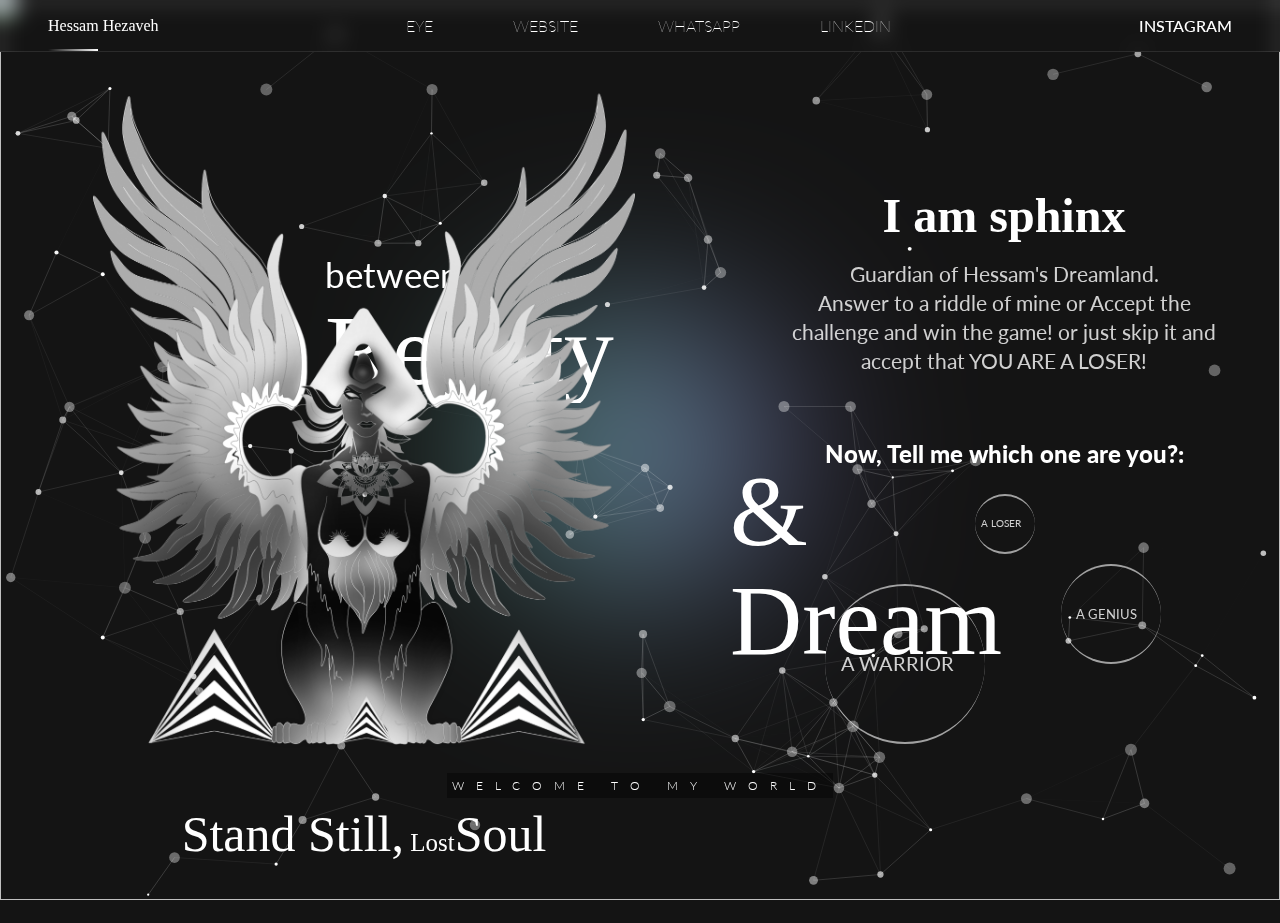
==== commit 3fd48398: "q" ====
--- a/index.html
+++ b/index.html
@@ -84,7 +84,7 @@
                     <div class="tv">
                         <div class="bg">Stand still,<span class="sm">  Lost</span></div>
                         <!-- <div class="sm">am</div> -->
-                        <div class="bg ">soal</div>
+                        <div class="bg ">soul</div>
                     </div>
 
                 </div>   
@@ -134,7 +134,7 @@
                             </a>
                         </div>
 
-                        <a href="./grid.html">
+                        <a href="./game1.html">
                             <div class="right-sideBtn  ">   
                             <p>a warrior<i class="fa-solid fa-arrow-right-long"></i></p>
                             </div>
--- a/style.css
+++ b/style.css
@@ -727,6 +727,30 @@
 
     background-color: rgba(0, 0, 0, 0.5);
     border-radius: 2rem;
+    
+}
+/*************************************GAME******************************************/
+.game1{
+    width: 90vw;
+    height: 90vh;
+    margin: 4rem;
+   
+    display: flex;
+    flex-direction: column  ;
+    align-items: center;
+    justify-content: center;
+    gap: 1rem;
+
+}
+.game1 h2{
+    font-family: w;
+    font-size: 5rem;
+    padding-top: 1rem;
+}
+.gameframe{
+    width: 90%;
+    height: 80%;
+    border-radius: 30px;
 }
   /*********************************phone***************************************/
 
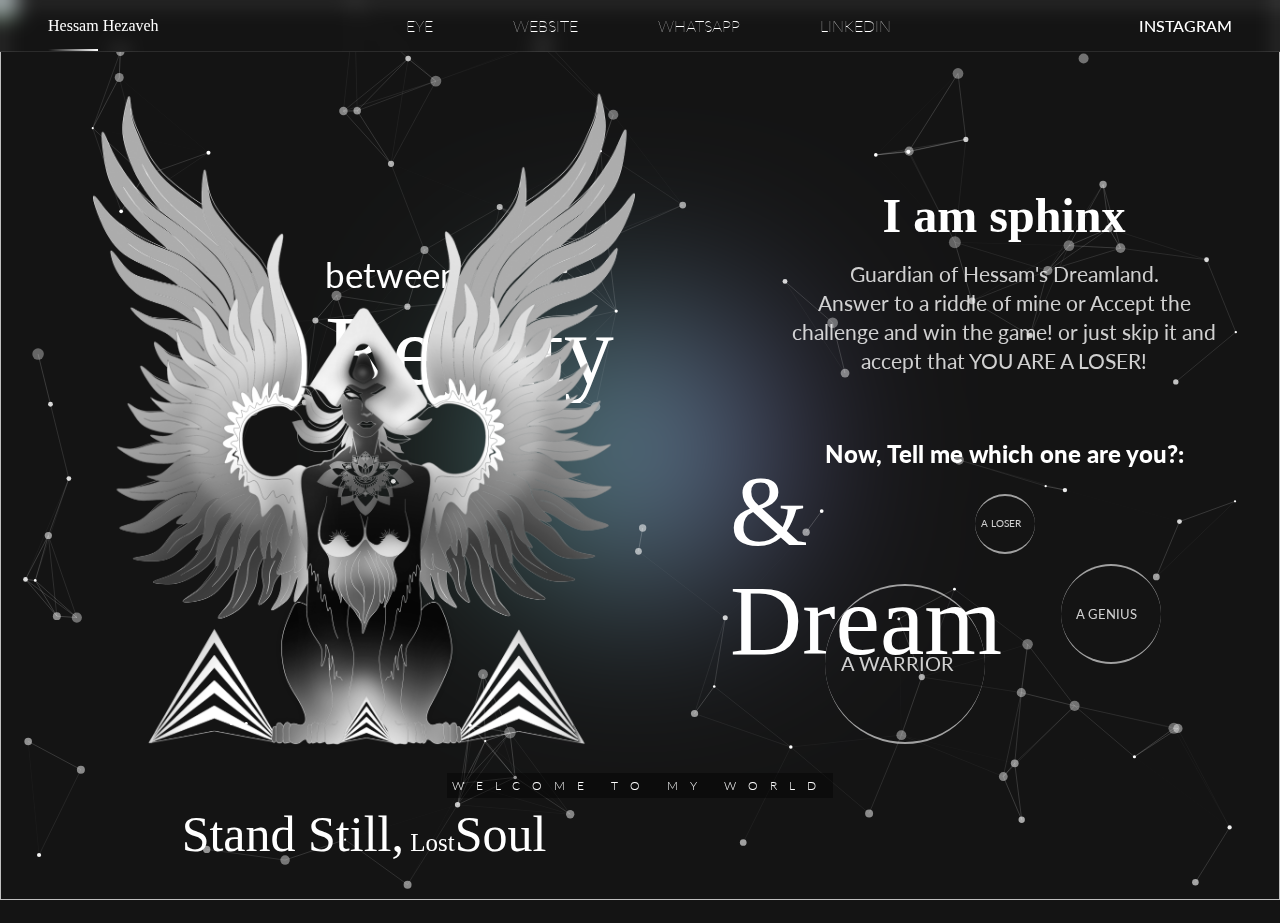
==== commit 27d09dda: "5" ====
--- a/index.html
+++ b/index.html
@@ -134,7 +134,7 @@
                             </a>
                         </div>
 
-                        <a href="./game1.html">
+                        <a href="./game2.html">
                             <div class="right-sideBtn  ">   
                             <p>a warrior<i class="fa-solid fa-arrow-right-long"></i></p>
                             </div>
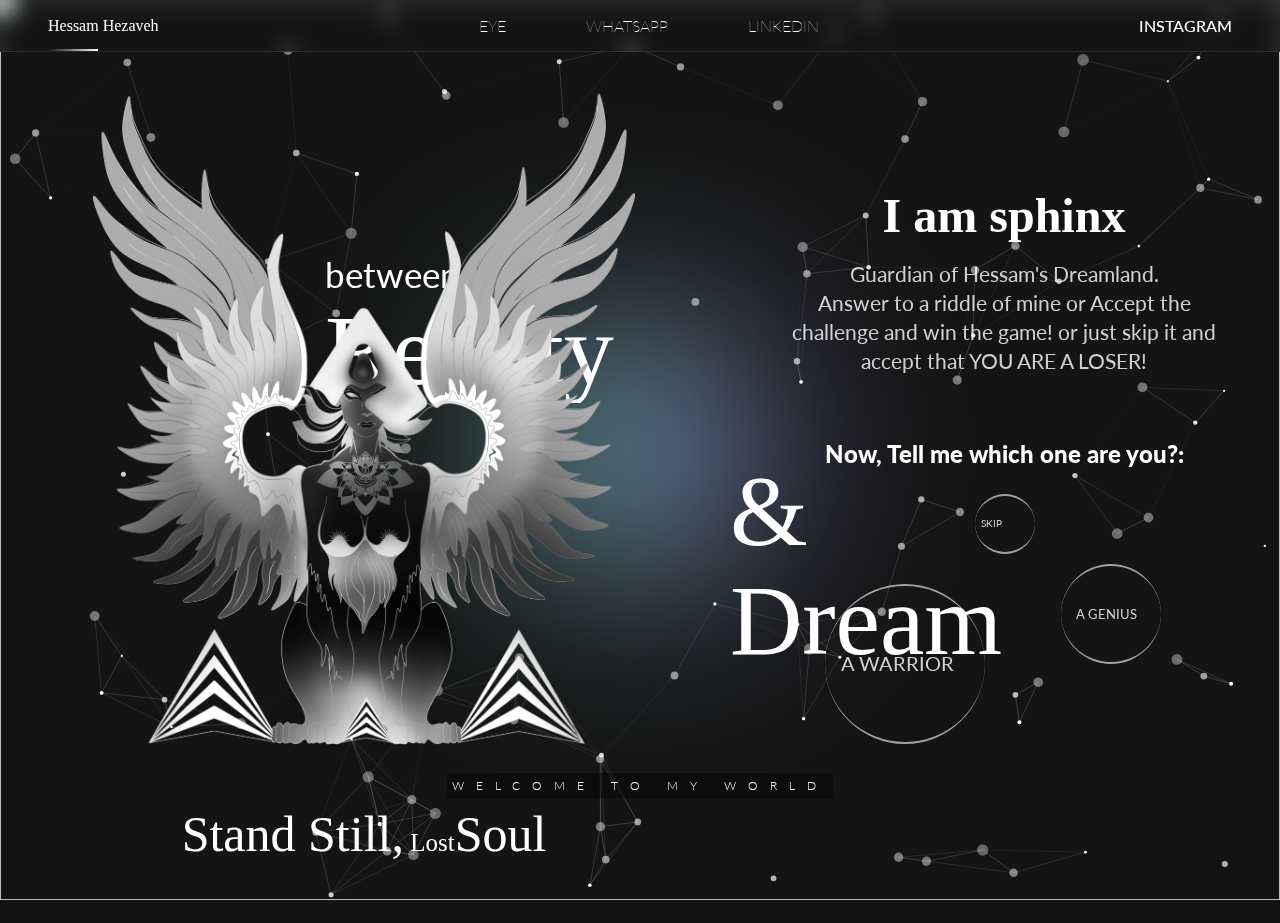
==== commit 5b47f77e: "1" ====
--- a/index.html
+++ b/index.html
@@ -24,11 +24,11 @@
             <div class="logo">Hessam Hezaveh</div>
             <ul class="menu">
                 <li><a href="#">eye</a></li>
-                <li><a href="./grid.html">website</a></li>
-                <li><a href="#">whatsapp</a></li>
+                <!-- <li><a href="./grid.html">website</a></li> -->
+                <li><a href="https://wa.me/905522407770">whatsapp</a></li>
                 <li><a href="https://www.linkedin.com/in/hessam-gm/">linkedin</a></li>
             </ul>
-            <div class="btn"><a  href="">Instagram</a></div>
+            <div class="btn"><a  href="https://www.instagram.com/infrainferno/">Instagram</a></div>
         </nav>
     </header>
 
@@ -99,20 +99,7 @@
                             or just skip it and accept that YOU ARE A LOSER!
                         </p>
                     </div>
-                    <!-- <div class="text-container text1">
-                       
-                        <p>
-                            1.Lorem ipsum dolor sit amet, consectetur adipisicing elit. Deleniti, velit?
-                        </p>
-                        <p>
-                            2.Lorem ipsum dolor sit amet, consectetur adipisicing elit. Deleniti, velit?
-                        </p>
-                        <p>
-                            2.Lorem ipsum dolor sit amet, consectetur adipisicing elit. Deleniti, velit?
-                        </p>
-                    </div> -->
-                    
-                    <!-- <label for="text-container"></label> -->
+
 
                     <div class="text-container text2 ">   
                         <h2>
@@ -124,10 +111,10 @@
 
                             <a href="./grid.html">
                                 <div class="right-sideBtn1  ">   
-                                <p>a Loser<i class="fa-solid fa-arrow-right-long"></i></p>
+                                <p>SKIP<i class="fa-solid fa-arrow-right-long"></i></p>
                                 </div>
                             </a>
-                            <a href="./grid.html">
+                            <a href="./riddle.html">
                                 <div class="right-sideBtn2  .genius">   
                                 <p>a Genius<i class="fa-solid fa-arrow-right-long"></i></p>
                                 </div>
--- a/style.css
+++ b/style.css
@@ -447,7 +447,7 @@
     width: 100vw;
     display: flex;
     flex-direction: column;
-    
+   
     justify-content: space-evenly;
     align-items: center;
     gap: 30px;
@@ -464,7 +464,6 @@
     gap: 1rem;
     
     padding: 5rem;
-
     border:solid rgb(26, 25, 25);
 
 }
@@ -474,7 +473,18 @@
     display: flex;
     flex-direction: column;
     grid-row: span 1;
-    
+    overflow: hidden;
+
+    
+}
+.cursorGrab{
+    cursor: grab;
+}
+.ifland{
+    width: 100%; 
+    height: 100%; 
+    overflow: hidden;
+  
 }
 .box1{
     width: 100%;
@@ -485,6 +495,7 @@
     
     justify-content: center; 
     align-items: center;
+  
     
 }
 .left-text{
@@ -497,8 +508,16 @@
     justify-content: center;
     text-align: center;
     padding: 1rem;
-}
-
+    border: 2px solid rgb(34, 34, 34);
+    /* grid-row: span 1; */
+   
+
+
+}
+.heading{
+    font-family: w;
+    font-size: 3rem;
+}
 .box1 img{
     
     width:100%;
@@ -517,6 +536,19 @@
     grid-column: span 1;
     
    
+}
+.subheading{
+ 
+ 
+    align-items: center;
+    justify-content: center;
+    
+    line-height: 2rem;
+    text-align: justify;
+
+    margin-top: 1rem;
+
+    
 }
 
 .row-2{
@@ -729,6 +761,7 @@
     border-radius: 2rem;
     
 }
+
 /*************************************GAME******************************************/
 .game1{
     width: 90vw;
@@ -815,8 +848,9 @@
         line-height: 1.5rem;
     }
     .container{
-        padding: 5rem 1rem;
-        padding-left: 2rem;
+        padding: 5rem 3rem;
+        padding-right: 4rem;
+
     }
 
     .gallery{
@@ -828,13 +862,18 @@
         justify-content: center;
         gap: 1rem;
         
-        padding: 1rem;
+        padding: 2rem;
         
 
   
     
-        border:solid ;
-    
+        
+    
+    }
+    .ifland{
+        
+        aspect-ratio:2/1 ;
+        overflow: hidden;
     }
     .row-2{
         grid-row: span 1;
@@ -1126,6 +1165,9 @@
 }
 
 @media screen and (max-width: 450px){
+    .container{
+        padding: 5rem 1rem;
+    }
     .bg{
         font-size: 55px;
         font-weight: 900;
@@ -1229,3 +1271,50 @@
 
 }
 
+#preloader{
+    background: #0c0c0c url(./media/OSNw.gif) no-repeat center center;
+    background-size:30%;
+    height: 100vh;
+    width: 100%;
+    position: fixed;
+    z-index: 10000;
+    background-blend-mode: lighten;
+    display: flex;
+    flex-direction: column;
+    align-items: center;
+    justify-content: end;
+    transition: 10s;
+    
+    
+
+
+}
+#preloader h2{
+    color: rgb(116, 116, 116);
+    font-family: w;
+    font-size: 35px;
+    z-index: 100001;
+    padding-bottom: 1rem;
+
+
+
+    /* position: absolute;
+    top: 50%;
+    left: 50%; */
+    
+
+}
+#preloader p{
+    color: rgb(143, 143, 143);
+
+    font-size: 20px;
+    z-index: 100001;
+    padding-bottom: 4rem;
+    
+    /* padding-bottom: 4rem; */
+    /* position: absolute;
+    top: 50%;
+    left: 50%; */
+    
+
+}